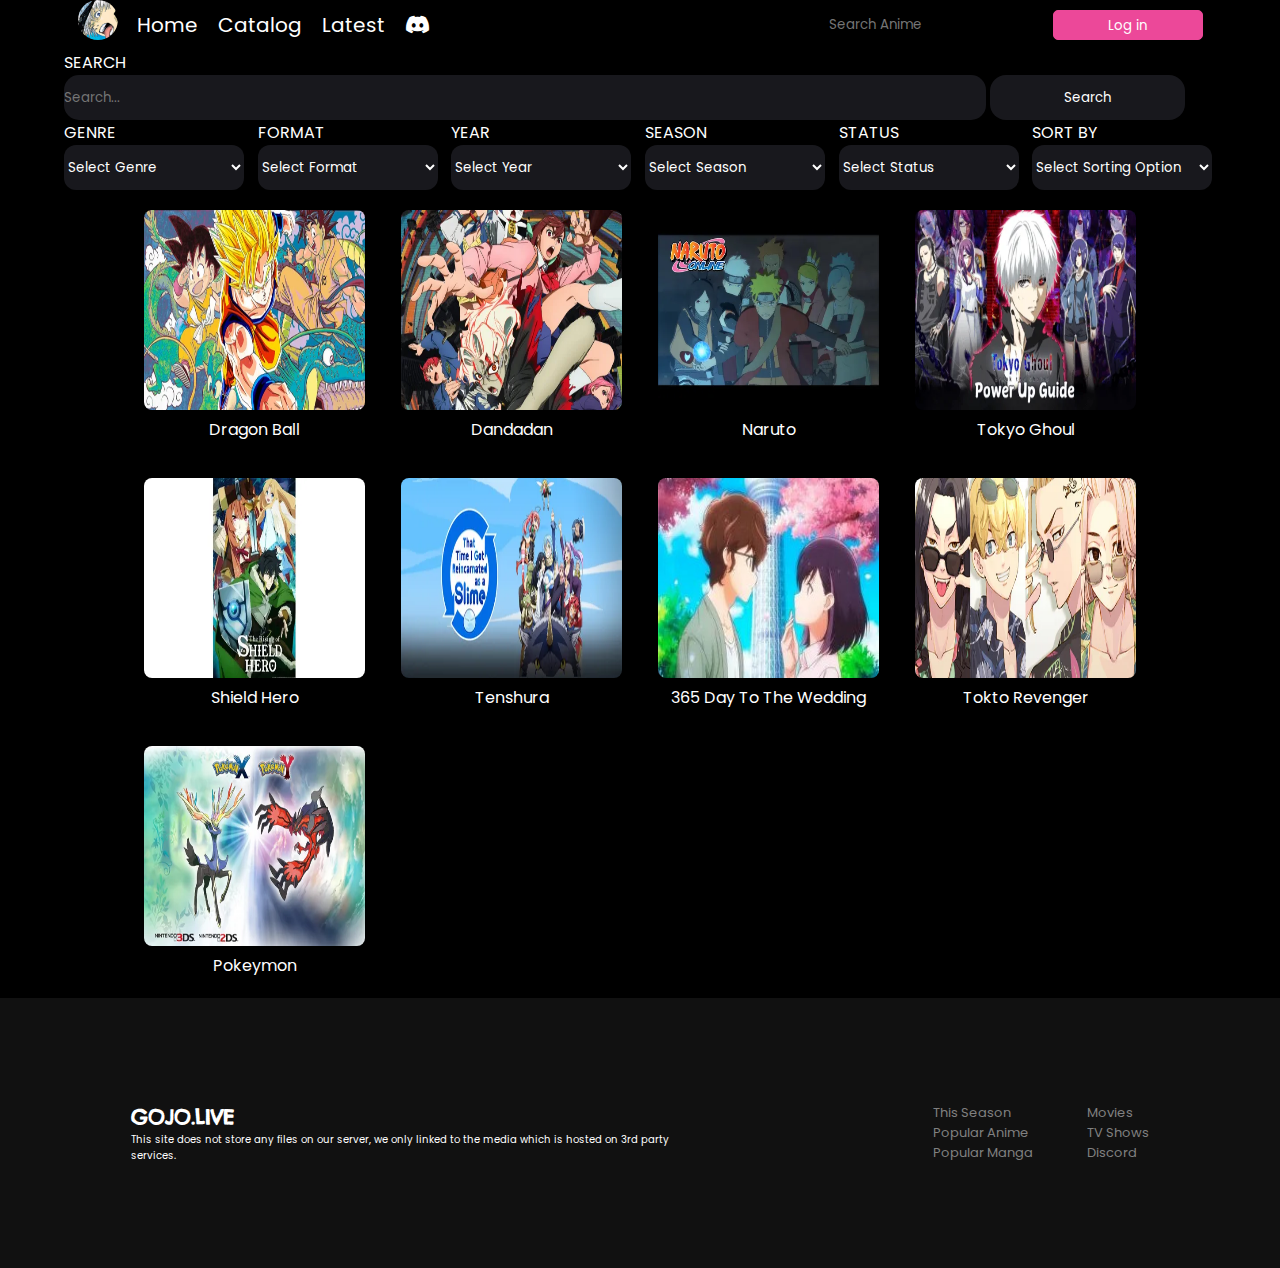
==== catalog.html @ 94f8c433 "wev dev project (anime Website clone0" ====
<!DOCTYPE html>
<html lang="en">
<head>
    <meta charset="UTF-8">
    <meta name="viewport" content="width=device-width, initial-scale=1.0">
    <title>Catalog</title>
    <link rel="stylesheet" href="catalog.css">
    <link rel="stylesheet" href="https://cdnjs.cloudflare.com/ajax/libs/font-awesome/6.0.0-beta3/css/all.min.css">
    
</head>
<body>
     <header>
      <div class="container">
        <nav>
          <div class="left">
            <img src="./images/logo.png" alt="Anime Catalog Logo" class="logo" />
            <ul>
              <li><a href="index.html">Home</a></li>
              <li><a href="catalog.html">Catalog</a></li>
              <li><a href="latest.html">Latest</a></li>
              <li><a href="https://discord.com/login"> <i class="fa-brands fa-discord"></i></i> </a></li>
            </ul>
          </div>
          <div class="right">
            <input type="search" placeholder=" Search Anime" aria-label="Search Anime" />
            <button aria-label="Log in" onclick="openPage()">Log in
            </button>
          </div>
        </nav>
      </div>
    </header>


    <main>

        <section>
            <div id="top-part">
                <div class="top">
                    <p>SEARCH</p>
                    <input type="search" placeholder="Search...">
                    <button type="button">Search</button>
                </div>
                <div class="bottom"> 
                    <div>
                        <label for="genere">GENRE</label>
                        <select name="genere" id="genere">
                            <option value="">Select Genre</option>
                            <option value="action">Action</option>
                            <option value="comedy">Comedy</option>
                            <option value="drama">Drama</option>
                            <option value="horror">Horror</option>
                            <option value="sci-fi">Sci-Fi</option>
                        </select>
                    </div>
                    <div>
                        <label for="format">FORMAT</label>
                        <select name="format" id="format">
                            <option value="">Select Format</option>
                            <option value="dvd">DVD</option>
                            <option value="digital">Digital</option>
                            <option value="blu-ray">Blu-ray</option>
                            <option value="streaming">Streaming</option>
                            <option value="vinyl">Vinyl</option>
                        </select>
                    </div>
                    <div>
                        <label for="year">YEAR</label>
                        <select name="year" id="year">
                            <option value="">Select Year</option>
                            <option value="2023">2023</option>
                            <option value="2022">2022</option>
                            <option value="2021">2021</option>
                            <option value="2020">2020</option>
                            <option value="2019">2019</option>
                        </select>
                    </div>
                    <div>
                        <label for="season">SEASON</label>
                        <select name="season" id="season">
                            <option value="">Select Season</option>
                            <option value="spring">Spring</option>
                            <option value="summer">Summer</option>
                            <option value="fall">Fall</option>
                            <option value="winter">Winter</option>
                        </select>
                    </div>
                    <div>
                        <label for="status">STATUS</label>
                        <select name="status" id="status">
                            <option value="">Select Status</option>
                            <option value="ongoing">Ongoing</option>
                            <option value="completed">Completed</option>
                            <option value="upcoming">Upcoming</option>
                        </select>
                    </div>
                    <div>
                        <label for="sort-by">SORT BY</label>
                        <select name="sort-by" id="sort-by">
                            <option value="">Select Sorting Option</option>
                            <option value="name">Name</option>
                            <option value="date">Date</option>
                            <option value="rating">Rating</option>
                        </select>
                    </div>
                </div>
            </div>
        </section>

            <section>
                <section id="recent">
                    <div class="recent-images">
                      <figure>
                        <img src="./images/recent release/1.webp" alt="Recent Anime 1" height="200px" loading="lazy" />
                        <p>Dragon Ball</p>
                      </figure>
                      <figure>
                        <img src="./images/recent release/2.webp" alt="Recent Anime 2" height="200px" loading="lazy" />
                        <p>Dandadan</p>
                      </figure>
                      <figure>
                        <img src="./images/recent release/3.webp" alt="Recent Anime 3" height="200px" loading="lazy" />
                        <p>Naruto</p>
                      </figure>
                      <figure>
                        <img src="./images/recent release/4.webp" alt="Recent Anime 4" height="200px" loading="lazy" />
                        <p>Tokyo Ghoul</p>
                      </figure>
                      <figure>
                        <img src="./images/recent release/5.webp" alt="Recent Anime 5" height="200px" loading="lazy" />
                        <p>Shield Hero</p>
                      </figure>
                      <figure>
                        <img src="./images/recent release/6.webp" alt="Recent Anime 6" height="200px" loading="lazy" />
                        <p>Tenshura</p>
                      </figure>
                      <figure>
                        <img src="./images/recent release/7.jpg" alt="Recent Anime 7" height="200px" loading="lazy" />
                        <p>365 Day To The Wedding</p>
                      </figure>
                      <figure>
                        <img src="./images/recent release/8.webp" alt="Recent Anime 8" height="200px" loading="lazy" />
                        <p>Tokto Revenger</p>
                      </figure>
                      <figure>
                        <img src="./images/recent release/9.webp" alt="Recent Anime 9" height="200px" loading="lazy" />
                        <p>Pokeymon</p>
                      </figure>
                    </div>
                  </section>
            </section>

        
    </main>

      <footer>
        <div class="left">
          <h1><a href="index.html"> GOJO.LIVE</a></h1>
          <p>This site does not store any files on our server, we only linked to the media which is hosted on 3rd party services.</p>
        </div>
    
    
        <div class="right">
          <ul>
            <li>This Season </li>
            <li>Popular Anime</li>
            <li>Popular Manga</li>
          </ul>
          <ul>
            <li>Movies </li>
            <li>TV Shows</li>
            <li>Discord</li>
          </ul>
        </div>
      </footer>
    

</body>
</html>
---- catalog.css ----
@import url("https://fonts.googleapis.com/css2?family=Poppins:wght@100;200;300;400;500;600;700;800;900&display=swap");

@import url('https://fonts.googleapis.com/css2?family=Chelsea+Market&display=swap');

@keyframes rotate { 
    from { transform: rotate(0deg);  } 
    to { transform: rotate(360deg);  }
 }


:root {
    --primary-color: rgb(236, 72, 153);
    --secondary-color: #007BFF;
    --background-color: black;
    --text-color: white;
    --hover-bg-color: rgba(255, 255, 255, 0.2);
    --hover-bg-color-light: rgba(255, 255, 255, 0.7);
}

* {
    margin: 0;
    padding: 0;
    box-sizing: border-box;
    color: var(--text-color);
    font-family: 'Poppins', sans-serif;
}

body {
    background-color: var(--background-color);
}

/* =================== Global Styles ========================= */
.container {
    width: 100%;
    padding: 0 15px;
    display: flex;
    justify-content: center;
    align-items: center;
    position: relative;
}

nav {
    width: 90%;
    display: flex;
    justify-content: space-between;
    align-items: center;
}

nav .left{
    display: flex;
    gap: 1vh;
}

.logo {
    width: 40px;
    height: 40px;
    border-radius: 50%;
}

nav .left ul {
    display: flex;
    list-style: none;
    gap: 20px;
    padding: 10px;
}

nav .left ul a {
    text-decoration: none;
    font-size: 20px;
}

nav .left ul a i{
    transition: transform 0.5s ease;
}

nav .left ul a i:hover{
    background-color: none;
    animation: rotate 5s linear infinite;    
}

@keyframes rotate { 
    from { transform: rotate(0deg);  } 
    to { transform: rotate(360deg);  }
}

nav .left ul a:hover{
    background-color: rgb(236, 72, 153);
    background-size: 0cqmax;
}

nav .right {
    display: flex;
    gap: 30px;
}

nav .right input {
    width: 200px;
    border: 2px solid black;
    background-color: var(--background-color);
    border-radius: 5px;
}

nav .right input:hover{
    background: transparent;
    border: 1px solid white;
}

nav .right button {
    width: 150px;
    height: 30px;
    padding: 5px;
    background-color: var(--primary-color);
    border: 1px solid var(--primary-color);
    border-radius: 5px;
}

nav .right button:hover{
    background: rgba(255, 255, 255, 0.2);
}

/* =================== nav bar ========================= */
/* =================== main ========================= */

#top-part{
    display: flex;
    width: 90%;
    flex-direction: column;
    margin: auto;
}


.top{
    width: 100%;
    /* color: #18181d; */
}

.top input{
    width: 80%;
    background-color: #18181d;
    height: 5vh;
    border-radius: 15px;
    border: none;
    
}

.top input:hover{
    border: 1px solid rgb(236, 72, 153);
}

.top button{
    width: 17%;
    background-color: #18181d;
    height: 5vh;
    border-radius: 16px;
    border: none;
}

.top button:hover{
    background-color: rgb(236, 72, 153);
}


.bottom{
    display: grid;
    grid-template-columns: 1fr 1fr 1fr 1fr 1fr 1fr;
    gap: 10px;
}

.bottom div{
    width: auto;
    display: grid;
}

.bottom div select{
    width: 20vh;
    height: 5vh;
    background-color: #18181d;
    border-radius: 12px;
    border: none; 
}

.bottom div select:hover{
    border:1px solid rgb(236, 72, 153);
    cursor: pointer;
}


/* =================== section-2 ========================= */

#recent {
    padding: 20px; 
    text-align: center; 
    display: flex;
    justify-content: center;
    align-items: center;
    flex-direction: column;
}

#recent .re-header {
    align-self: baseline;
    padding-left: 30vh;
}

.re-header h1 span {
    color: var(--primary-color);
}

.recent-images {
    display: grid;
    grid-template-columns: 1fr 1fr 1fr 1fr; 
    width: 80%;
    row-gap: 20px;
    gap: 4vh;
}

.recent-images img {
    width: 100%;
    border-radius: 8px; 
    position: relative;
    transition: transform 0.5s ease, width 0.5s ease;
}

.recent-images img:hover {
    transform: scale(1.1);
    filter: blur(2px);
}

/* =================== section-2 ========================= */
/* =================== main ========================= */
/* =================== footer ========================= */

footer{
    width: 100%;
    height: 30vh;
    background-color: #111;
    display: flex;
    justify-content: space-around;
}

footer .left{
    align-self: center;
    height: auto;
    width: 60vh;
    font-size: x-small
}


footer .right{
    display: flex;
        gap: 6vh;
        font-size: small;
        align-self: center;
}

footer .left h1 a{ 
    text-decoration: none;
    font-family: 'Chelsea Market';
}



footer .right ul{
    list-style: none;

}

footer .right ul li{
    color: grey;
}

footer .right ul li:hover{
    color: white;
    cursor:pointer;
}
/* =================== footer ========================= */
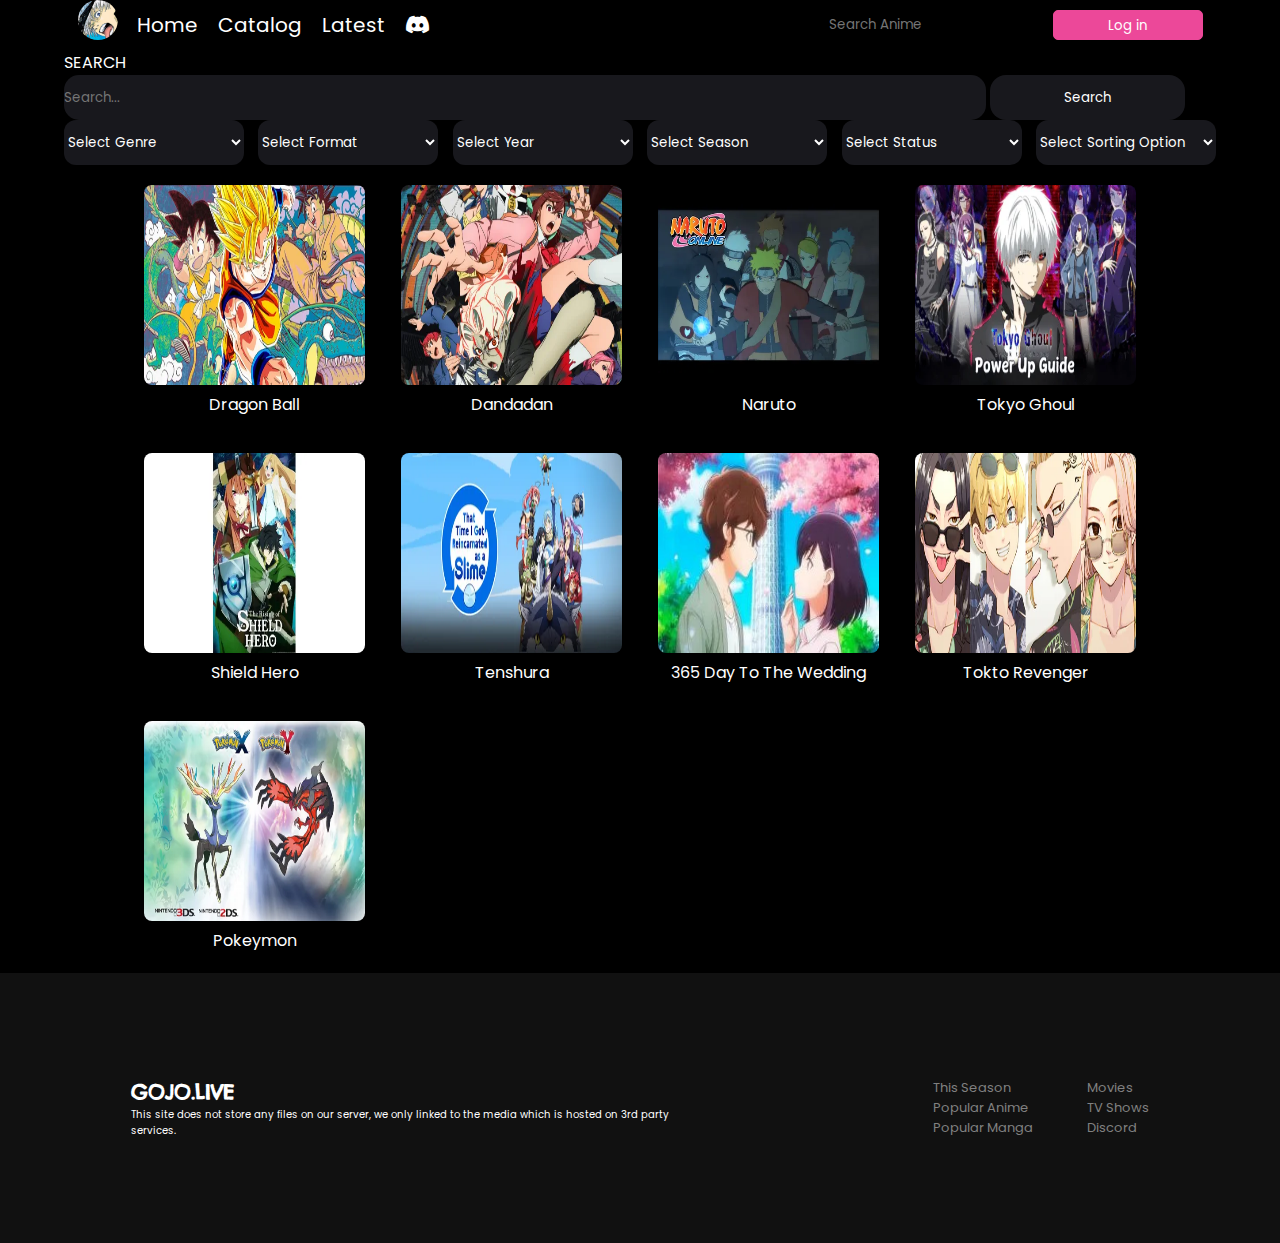
==== commit 1bb707ea: "update" ====
--- a/catalog.html
+++ b/catalog.html
@@ -9,6 +9,8 @@
     
 </head>
 <body>
+  <label for="me"><i class="fa-solid fa-bars" ></i></label>
+  <input type="checkbox" id="me">
      <header>
       <div class="container">
         <nav>
--- a/catalog.css
+++ b/catalog.css
@@ -16,6 +16,12 @@
     --hover-bg-color: rgba(255, 255, 255, 0.2);
     --hover-bg-color-light: rgba(255, 255, 255, 0.7);
 }
+body label{
+    display:none;
+}
+body #me{
+    display:none;
+}
 
 * {
     margin: 0;
@@ -161,9 +167,10 @@
 
 
 .bottom{
-    display: grid;
-    grid-template-columns: 1fr 1fr 1fr 1fr 1fr 1fr;
-    gap: 10px;
+    display: flex;
+    gap: 1vh;
+    justify-content: space-between;
+    flex-wrap: wrap;
 }
 
 .bottom div{
@@ -272,4 +279,184 @@
     color: white;
     cursor:pointer;
 }
-/* =================== footer ========================= */+/* =================== footer ========================= */
+
+@media (max-width: 750px) {
+    
+    
+    body {
+        font-size: 14px; 
+    }
+    .container{
+        padding: none;
+    }
+    nav{
+        display: flex;
+        justify-content: space-between;
+    }
+
+    nav .left ul {
+        display: none;
+        padding: 0; }
+
+    nav .right {
+        display: flex;
+        align-items: center;
+    }
+
+    nav .right input {
+        width: 80%;
+        max-width: 200px; 
+    }
+
+    nav .left button {
+        width: 80%; 
+        max-width: 200px; }
+        
+    .slides div{
+        padding-left: 0px;
+    }
+
+    .slides .content p {
+        font-size: 12px; 
+    }
+
+
+    .recent-images {
+        grid-template-columns: repeat(2, 1fr); 
+    }
+
+    #trending .trending_head{
+        padding-left: 6vh;
+    }
+
+    #recent .re-header {
+        padding-left: 6vh;
+    }
+
+   
+}
+
+@media (max-width: 450px) {
+    body label {
+        padding: 5px;
+        border-radius: 5px;
+        display: block;
+        position: fixed;
+        bottom: 10px;
+        right: 10px; 
+        z-index: 9999;
+        background-color: rgb(128, 128, 128);
+        margin: 0;
+    }
+
+    body label i {
+        color: var(--primary-color);
+    }
+
+    #top-part
+    {
+        width: 300px;
+
+    }
+
+        #top-part .bottom{
+            display: none;
+        }
+
+
+    nav{
+        display: flex;
+        justify-content: space-between;
+    }
+    nav .left ul {
+        display: none; 
+    }
+
+    nav .right {
+        width: 100%;
+        display: contents;
+        padding: 0px;
+        gap: 0px; 
+    }
+
+    nav .right input {
+        width: 100%; 
+    }
+
+    nav .right button {
+        width: 60px;
+    }
+    .slides div{
+        padding-left: 0px;
+    }
+
+    .slides .content p {
+        display: none; 
+    }
+
+    .slides h1 {
+        align-self: flex-start; 
+    }
+
+    #recent
+    {
+      margin: 0px;
+    }
+    #recent .recent-images {
+        width: 100%;
+        grid-template-columns: repeat(2, 1fr);
+ 
+
+    }
+    
+    
+
+    #trending .trending_head{
+        padding-left: 6vh;
+    }
+
+    #recent .re-header {
+        padding-left: 6vh;
+    }
+
+
+    input:checked~nav{
+        display: block;
+
+    }
+
+
+    footer{
+        width: 100%;
+        padding: 10px;
+    }
+
+  
+
+    footer .left{
+      gap: none;
+    }
+
+    footer .left p{
+        display: none;
+    }
+
+
+    input:checked ~ header div nav div ul{
+        display: block;
+        position: fixed;
+    }
+     
+   
+    header div nav div ul{
+        display: block;
+        position: fixed;
+        right: 10px;
+        bottom: 111px;
+        z-index: 9999;
+    }
+}
+
+/* =================== media queries ========================= */
+
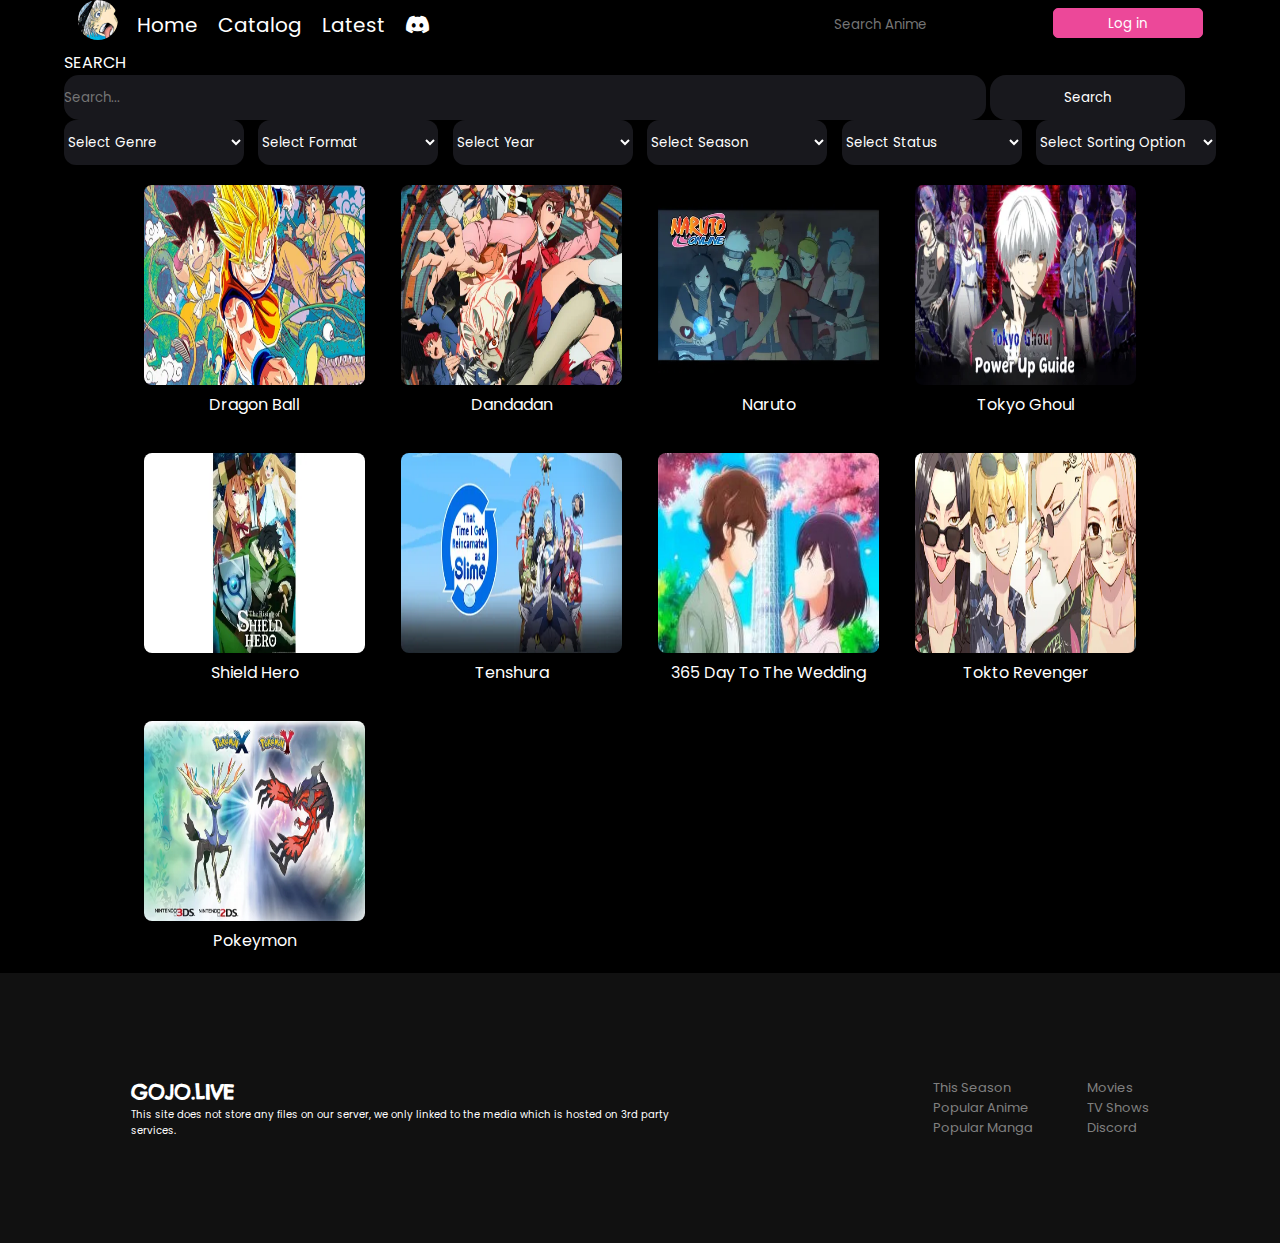
==== commit 41c1c396: "update" ====
--- a/catalog.html
+++ b/catalog.html
@@ -156,7 +156,7 @@
 
       <footer>
         <div class="left">
-          <h1><a href="index.html"> GOJO.LIVE</a></h1>
+          <h1><a href="#Up"> GOJO.LIVE</a></h1>
           <p>This site does not store any files on our server, we only linked to the media which is hosted on 3rd party services.</p>
         </div>
     
@@ -177,4 +177,18 @@
     
 
 </body>
+<script>
+  function openPage(url = "login.html") {
+    try {
+      // Check if the URL is a valid string
+      if (typeof url === 'string' && url.trim() !== '') {
+        window.location.href = url;
+      } else {
+        console.error("Invalid URL provided.");
+      }
+    } catch (error) {
+      console.error("An error occurred while trying to open the page:", error);
+    }
+  }
+</script>
 </html>--- a/catalog.css
+++ b/catalog.css
@@ -29,6 +29,7 @@
     box-sizing: border-box;
     color: var(--text-color);
     font-family: 'Poppins', sans-serif;
+    scroll-behavior: smooth;
 }
 
 body {
@@ -104,11 +105,13 @@
     border: 2px solid black;
     background-color: var(--background-color);
     border-radius: 5px;
+    padding: 5px;
 }
 
 nav .right input:hover{
     background: transparent;
     border: 1px solid white;
+    outline: none;
 }
 
 nav .right button {
